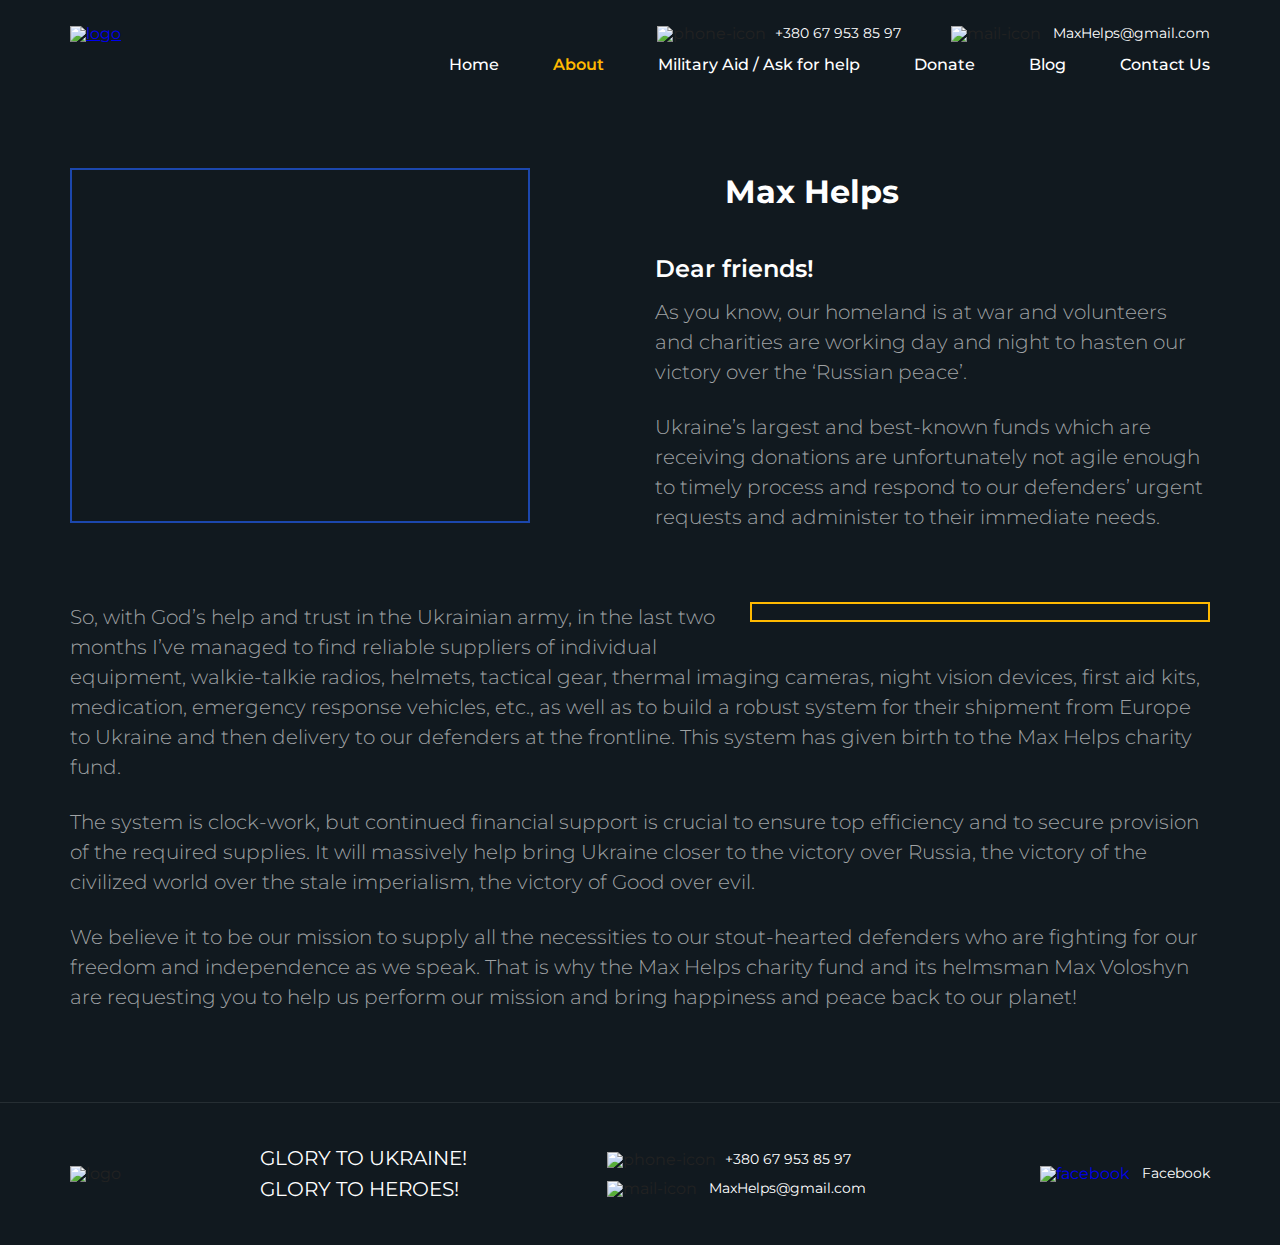
==== about.html @ fae9daec "Initial commit" ====
<!DOCTYPE html>
<html lang="en">
  <head>
    <meta charset="UTF-8" />
    <meta http-equiv="X-UA-Compatible" content="IE=edge" />
    <meta name="viewport" content="width=device-width, initial-scale=1.0" />
    <link rel="stylesheet" href="styles/reset.css" />
    <link rel="stylesheet" href="styles/style.css" />
    <link rel="preconnect" href="https://fonts.googleapis.com" />
    <link rel="preconnect" href="https://fonts.gstatic.com" crossorigin />
    <link
      href="https://fonts.googleapis.com/css2?family=Montserrat:wght@300;400;500;600;700&display=swap"
      rel="stylesheet"
    />
    <link
      rel="apple-touch-icon"
      sizes="180x180"
      href="Images/favicon_package/apple-touch-icon.png"
    />
    <link
      rel="icon"
      type="image/png"
      sizes="32x32"
      href="Images/favicon_package/favicon-32x32.png"
    />
    <link
      rel="icon"
      type="image/png"
      sizes="16x16"
      href="Images/favicon_package/favicon-16x16.png"
    />
    <link rel="manifest" href="Images/favicon_package/site.webmanifest" />
    <link
      rel="mask-icon"
      href="Images/favicon_package/safari-pinned-tab.svg"
      color="#4d96ab"
    />
    <meta name="msapplication-TileColor" content="#2b5797" />
    <meta name="theme-color" content="#ffffff" />
    <title>Max Helps</title>
  </head>
  <body>
    <div class="container">
      <header class="header subpage">
        <a href="./index.html" class="header__logo">
          <img src="Images/logo.png" alt="logo" />
        </a>
        <div class="header__text">
          <div class="header__contacts">
            <div class="phone">
              <img src="Images/icon-phone.svg" alt="phone-icon" />
              <a href="tel:380679538597">+380 67 953 85 97</a>
            </div>
            <div class="mail">
              <img src="Images/icon-mail.svg" alt="mail-icon" />
              <a href="mailto:MaxHelps@gmail.com">MaxHelps@gmail.com</a>
            </div>
          </div>
          <nav class="header__nav">
            <a href="#" class="nav__item">Home</a>
            <a href="#" data-goto=".about" class="nav__item active">About</a>
            <a href="#" data-goto=".help" class="nav__item"
              >Military Aid / Ask for help</a
            >
            <a href="#" data-goto=".donate" class="nav__item">Donate</a>
            <a href="#" data-goto=".blog" class="nav__item">Blog</a>
            <a href="#" class="nav__item">Contact Us</a>
          </nav>
        </div>
        <div class="menu-icon">
          <span></span>
        </div>
      </header>
    </div>
    <section class="section about">
      <div class="container">
        <div class="about__item">
          <div class="about__img first">
            <img src="Images/about-1.png" alt="" />
          </div>
          <div class="about__text">
            <div class="about__title">
              <h3>Max Helps</h3>
            </div>
            <h4>Dear friends!</h4>
            <p>
              As you know, our homeland is at war and volunteers and charities
              are working day and night to hasten our victory over the ‘Russian
              peace’.
            </p>
            <p>
              Ukraine’s largest and best-known funds which are receiving
              donations are unfortunately not agile enough to timely process and
              respond to our defenders’ urgent requests and administer to their
              immediate needs.
            </p>
          </div>
        </div>
      </div>
    </section>
    <section class="section">
      <div class="container">
        <div class="reverse subpage">
          <div class="about__img second reverse">
            <img src="Images/about-2.png" alt="" />
          </div>
          <p >
            So, with God’s help and trust in the Ukrainian army, in the last two
            months I’ve managed to find reliable suppliers of individual
            equipment, walkie-talkie radios, helmets, tactical gear, thermal
            imaging cameras, night vision devices, first aid kits, medication,
            emergency response vehicles, etc., as well as to build a robust
            system for their shipment from Europe to Ukraine and then delivery
            to our defenders at the frontline. This system has given birth to
            the Max Helps charity fund.
          </p>

          <p >
            The system is clock-work, but continued financial support is crucial
            to ensure top efficiency and to secure provision of the required
            supplies. It will massively help bring Ukraine closer to the victory
            over Russia, the victory of the civilized world over the stale
            imperialism, the victory of Good over evil.
          </p>
          <p >
            We believe it to be our mission to supply all the necessities to our
            stout-hearted defenders who are fighting for our freedom and
            independence as we speak. That is why the Max Helps charity fund and
            its helmsman Max Voloshyn are requesting you to help us perform our
            mission and bring happiness and peace back to our planet!
          </p>
        </div>
      </div>
    </section>
    <footer class="footer">
      <div class="container">
        <div class="footer__wrapper">
          <div class="logo">
            <img src="Images/logo.png" alt="logo" />
          </div>
          <div class="greeting">
            Glory to <span>Ukraine</span>! <br />
            Glory to <span>Heroes</span>!
          </div>
          <div class="contacts">
            <div class="phone footer-phone">
              <img src="Images/icon-phone.svg" alt="phone-icon" />
              <a href="tel:380679538597">+380 67 953 85 97</a>
            </div>
            <div class="mail footer-mail">
              <img src="Images/icon-mail.svg" alt="mail-icon" />
              <a href="mailto:MaxHelps@gmail.com">MaxHelps@gmail.com</a>
            </div>
          </div>
          <div class="socials">
            <a
              href="https://www.facebook.com/max.helps/posts/126961626634875"
              target="_blank"
              class="fb"
            >
              <img src="Images/facebook.svg" alt="facebook" />
              <span>Facebook</span>
            </a>
          </div>
        </div>
      </div>
    </footer>
    <script src="scripts/scripts.js" />
  </body>
</html>
---- styles/style.css ----
*,
*::before,
*::after {
  box-sizing: border-box;
}

body {
  background-color: #11191f;
  font-family: "Montserrat", sans-serif;
}

body.lock {
  overflow: hidden;
}

.container {
  width: 100%;
  max-width: 1170px;
  margin: 0 auto;
  padding: 0 15px;
}

.section {
  margin-bottom: 90px;
}

.section-hero {
  width: 100%;
  height: 500px;
}

.section.about {
  margin-bottom: 45px;
}

.header {
  display: flex;
  justify-content: space-between;
  padding: 25px 0;
}

.header.subpage {
  margin-bottom: 70px;
}

.header__logo {
  z-index: 9999;
}

.header__contacts {
  display: flex;
  justify-content: flex-end;
  padding-bottom: 15px;
}

.phone {
  margin-right: 50px;
}

.phone img {
  margin-right: 5px;
}

.phone a {
  text-decoration: none;
  color: #fff;
  font-size: 14px;
  font-weight: 400;
  transition: text-decoration 0.2s linear;
}

.phone a:hover {
  text-decoration: underline;
}

.mail img {
  margin-right: 8px;
}

.mail a {
  text-decoration: none;
  color: #fff;
  font-size: 14px;
  font-weight: 400;
  transition: text-decoration 0.2s linear;
}

.mail a:hover {
  text-decoration: underline;
}

.nav__item {
  margin-right: 50px;
  text-decoration: none;
  color: #fff;
  font-size: 16px;
  font-weight: 500;
  transition: color 0.2s linear;
}

.nav__item:last-child {
  margin-right: 0;
}

.nav__item:hover {
  color: #ffb901;
}

.nav__item.active {
  color: #ffb901;
  font-weight: 600;
}

.menu-icon {
  display: none;
}

.hero__content {
  margin-top: 90px;
  padding-left: 36px;
  position: relative;
}

.hero__content h2 {
  color: #fff;
  font-size: 32px;
  font-weight: 700;
  letter-spacing: 2px;
  line-height: 150%;
  margin-bottom: 10px;
}

.hero__content h2::before {
  content: "";
  width: 6px;
  height: 107%;
  background-color: #0048b4;
  position: absolute;
  top: 0;
  left: 0;
}

.hero__content h2::after {
  content: "";
  width: 6px;
  height: 107%;
  background-color: #ffb901;
  position: absolute;
  top: 0;
  left: 6px;
}

.hero__content p {
  font-weight: 300;
  font-size: 28px;
  line-height: 150%;
  max-width: 520px;
  color: #676c6f;
  margin-bottom: 35px;
}

.hero__content .buttons a:first-child {
  background-color: #ffb901;
  border: none;
  padding: 9px 24px;
  color: #303952;
  text-transform: uppercase;
  font-size: 16px;
  font-weight: 700;
  margin-right: 40px;
  transition: background-color 0.2s linear;
  text-decoration: none;
}

.hero__content .buttons a:first-child:hover {
  background-color: #d29700;
}

.hero__content .buttons a:last-child {
  text-decoration: none;
  font-weight: 700;
  font-size: 16px;
  line-height: 150%;
  color: #ffb901;
  transition: text-decoration 0.2s linear;
}

.hero__content .buttons a:last-child:hover {
  text-decoration: underline;
}

.about__item {
  display: flex;
  justify-content: space-between;
  margin-bottom: 40px;
  min-height: 320px;
}

.about__item:last-child {
  margin-bottom: 0;
}

.about__img {
  width: 100%;
  height: auto;
  max-height: 355px;
  max-width: 460px;
  overflow: hidden;
}

.about__img.first {
  border: 2px solid #1c47ad;
  margin-right: 20px;
}

.about__img img {
  object-position: -13px -2px;
}

.about__img.second {
  border: 2px solid #ffb901;
  margin-left: 20px;
}

.about__text {
  max-width: 555px;
}

.reverse p {
  width: 100%;
  color: #a0a3a5;
  font-weight: 300;
  font-size: 20px;
  line-height: 150%;
  margin-bottom: 25px;
}

.about__img.second.reverse {
  float: right;
  margin-left: 30px;
  margin-bottom: 20px;
}

.about__title {
  display: flex;
  margin-bottom: 35px;
}

.about__title h3 {
  color: #fff;
  font-weight: 700;
  font-size: 32px;
  line-height: 150%;
  margin-left: 70px;
  position: relative;
}

.about__title h3::before {
  content: "";
  width: 72px;
  height: 72px;
  background: url(../Images/about-icon.png);
  background-repeat: no-repeat;
  position: absolute;
  left: -70px;
  top: 0;
}

.about__text h4 {
  color: #fff;
  font-weight: 600;
  font-size: 24px;
  line-height: 150%;
  margin-bottom: 10px;
}

.about__text p {
  color: #a0a3a5;
  font-weight: 300;
  font-size: 20px;
  line-height: 150%;
  margin-bottom: 25px;
}

.reverse {
  margin-bottom: 170px;
}

.reverse.subpage {
  margin-bottom: 0;
}

.reverse a {
  font-weight: 700;
  font-size: 16px;
  line-height: 150%;
  text-decoration: none;
  color: #ffb901;
  position: relative;
}

.reverse a::after {
  content: "";
  width: 20px;
  height: 20px;
  background: url(../Images/arrow.svg);
  background-repeat: no-repeat;
  position: absolute;
  right: -25px;
  top: 0;
}

.about__text a:hover {
  text-decoration: underline;
  cursor: pointer;
}

.help {
  display: flex;
  justify-content: space-between;
}

.help__item {
  width: 47%;
  border: 2px solid #1c47ad;
  padding: 40px;
}

.help__content {
  border: 1px solid #ffb901;
  display: flex;
  flex-direction: column;
  align-items: center;
  justify-content: center;
  padding: 45px;
  height: 280px;
  background-position: -10px 0;
  background-repeat: no-repeat;
}

.help__content h4 {
  font-weight: 700;
  font-size: 23px;
  line-height: 150%;
  min-height: 100px;
  color: #fff;
  text-align: center;
  margin-bottom: 35px;
}

.help__content a {
  font-weight: 700;
  font-size: 16px;
  line-height: 150%;
  padding: 9px 24px;
  color: #303952;
  background-color: #ffb901;
  text-transform: uppercase;
  border: 0;
  transition: background-color 0.2s linear;
  text-decoration: none;
}

.help__content a:hover {
  background-color: #d29700;
}

.donate {
  display: flex;
  flex-direction: column;
  align-items: center;
}

.donate-title {
  max-width: 655px;
  font-weight: 700;
  font-size: 32px;
  line-height: 150%;
  margin-bottom: 45px;
  text-align: center;
  letter-spacing: 0.03em;
  color: #ffffff;
}

.donate__tabs {
  width: 100%;
}

.tabs__body {
  width: 100%;
  padding: 0 45px;
  word-break: break-all;
}

.tabs__items {
  display: flex;
  justify-content: space-around;
  border-bottom: 6px solid #0048b4;
  margin-bottom: 45px;
  flex-wrap: wrap;
  padding-bottom: 8px;
}

.tabs__item {
  text-decoration: none;
  font-weight: 700;
  font-size: 24px;
  text-transform: uppercase;
  color: #ffffff;
  margin-right: 20px;
  transition: color 0.2s linear;
  position: relative;
  margin-left: 8px;
}
.tabs__item span {
  vertical-align: middle;
}
.tabs__item:hover {
  color: #ffb901;
  cursor: pointer;
}

.tabs__item.active {
  color: #ffb901;
}

.tabs__item.active::before {
  content: "";
  background-color: #ffb901;
  height: 6px;
  width: 120px;
  position: absolute;
  left: 0;
  bottom: -20px;
}

.tabs__block {
  display: none;
}

.tabs__block.active {
  display: block;
}

.tabs__block p {
  color: #fff;
  font-weight: 400;
  font-size: 14px;
  line-height: 150%;
  margin-bottom: 25px;
}

.tabs__block strong {
  font-weight: 700;
}

.blog__header {
  display: flex;
  align-items: center;
  justify-content: space-between;
  flex-wrap: wrap;
  margin-bottom: 30px;
}

.blog__item {
  margin-bottom: 25px;
}
/* Donate subpage */
.donate__subpage-title {
  font-weight: 700;
  font-size: 32px;
  line-height: 150%;
  text-align: center;
  color: #ffffff;
  max-width: 750px;
  margin: 0 auto;
}

.donate__subpage-subtitle {
  font-weight: 600;
  font-size: 24px;
  line-height: 120%;
  color: #ffffff;
  margin: 70px 0 30px 0;
}

.donate__item {
  margin-bottom: 50px;
}

.donate__item:last-child {
  margin-bottom: 0;
}

.donate__item-title {
  font-style: normal;
  font-weight: 700;
  font-size: 24px;
  text-transform: uppercase;
  color: #fff;
  margin-bottom: 20px;
}

.donate__item-title span {
  vertical-align: middle;
}

.donate__info {
  word-break: break-all;
}

.donate__info p {
  font-weight: 500;
  font-size: 20px;
  line-height: 120%;
  color: #cfd1d2;
  margin-bottom: 20px;
}

.donate__info p span {
  font-weight: 600;
  font-size: 20px;
  line-height: 120%;
  color: #ffffff;
}

/* Donate subpage */

.blog__header h4 {
  font-weight: 700;
  font-size: 32px;
  line-height: 150%;
  color: #fff;
}

.blog__link {
  background-color: #ffb901;
  padding: 9px 24px;
  transition: background-color 0.2s linear;
}

.blog__link:hover {
  background-color: #d29700;
}

.blog__link a {
  color: #303952;
  font-weight: 700;
  font-size: 16px;
  line-height: 150%;
  text-decoration: none;
}

.blog__news {
  display: flex;
  justify-content: flex-start;
  flex-wrap: wrap;
}

.blog__item {
  width: 33.3%;
  text-decoration: none;
  padding-right: 30px;
}

.blog__item:nth-child(3n) {
  padding-right: -1px;
}

.blog__img {
  height: 230px;
  overflow: hidden;
  border: 2px solid #1c47ad;
}

.blog__img img {
  object-position: -5px 0;
}

.blog__item h5 {
  font-weight: 600;
  font-size: 22px;
  line-height: 130%;
  color: #fff;
  margin-bottom: 16px;
  margin-top: 5px;
}

.blog__item p {
  font-weight: 400;
  font-size: 14px;
  line-height: 150%;
  color: #a0a3a5;
}

/* subpage news */

.news__header {
  display: flex;
  justify-content: space-between;
  margin-bottom: 60px;
}

.news__title {
  font-weight: 600;
  font-size: 32px;
  color: #ffffff;
}

.news__subtitle {
  font-weight: 500;
  font-size: 24px;
  color: #ababb8;
  margin-top: 25px;
}

.news__date {
  font-weight: 400;
  font-size: 18px;
  line-height: 150%;
  color: #a0a3a5;
}

.news__img {
  max-width: 500px;
  height: 320px;
  overflow: hidden;
  border: 2px solid #1c47ad;
  display: inline-block;
  float: left;
  margin-right: 45px;
  margin-bottom: 25px;
}

.news__img img {
  object-position: -5px 0;
}

.news p {
  font-weight: 400;
  font-size: 20px;
  line-height: 150%;
  color: #a0a3a5;
  margin-bottom: 45px;
}

.news__link {
  font-weight: 700;
  font-size: 16px;
  line-height: 150%;
  text-decoration: none;
  color: #ffb901;
  position: relative;
  margin-left: 30px;
}

.news__link::before {
  content: "";
  width: 20px;
  height: 20px;
  background: url(../Images/arrow.svg);
  background-repeat: no-repeat;
  position: absolute;
  left: -20px;
  top: 2px;
  transform: rotate(180deg);
}

.gallery-container {
  margin-bottom: 45px;
  height: 500px;
}

img.img-fluid {
  max-height: 255px;
  opacity: 0;
}

.lg-backdrop {
  background-color: #11191f;
}

.lg-outer .lg-thumb-outer {
  background-color: #11191f;
}

.lg-next,
.lg-prev {
  background: none;
  border-radius: 30px;
  font-size: 30px;
  color: #a0a3a5;
}

.lg-outer .lg-thumb-item.active,
.lg-outer .lg-thumb-item:hover {
  border-color: #1c47ad;
}

.lg-outer .lg-thumb-item {
  border: 2px solid #ffb901;
}

/* subpage news */

.footer {
  border-top: 1px solid #262e33;
  padding: 40px 0;
}

.footer__wrapper {
  display: flex;
  justify-content: space-between;
  align-items: center;
  flex-wrap: wrap;
}

.greeting {
  font-weight: 400;
  font-size: 20px;
  line-height: 155%;
  color: #fff;
  text-transform: uppercase;
}

.greeting p:first-of-type strong {
  color: #ffb901;
  font-weight: 600;
}

.greeting p strong {
  color: #1c47ad;
  font-weight: 600;
}

footer .phone {
  margin-bottom: 12px;
}

.socials a {
  text-decoration: none;
}

.socials img {
  margin-right: 8px;
}

.socials span {
  font-weight: 400;
  font-size: 14px;
  line-height: 120%;
  color: #fff;
}

.socials span:hover {
  text-decoration: underline;
}

/* Contact Us */

form h2 {
  color: #fff;
  font-weight: 600;
  font-size: 24px;
  line-height: 150%;
  margin-bottom: 30px;
}

.form-group {
  margin-bottom: 30px;
}

.form-group .input input,
.form-group .input textarea {
  width: 100%;
  max-width: 700px;
  height: 45px;
  font-family: "Montserrat", sans-serif;
  font-size: 15px;
  background-color: transparent;
  margin-top: 3px;
  border: none;
  border-bottom: 2px solid #ffb901;
  transition: all .2s linear;
  color: #a0a3a5;
}

.form-group .input textarea {
  margin-top: 10px;
}

.form-group .input input:focus,
.form-group .input textarea:focus {
  border: 2px solid #0048b4;
}

.form-group .input textarea::placeholder,
.form-group .input input::placeholder {
  font-family: "Montserrat", sans-serif;
  color: #4b5257;
  font-size: 14px;
}

.control-label {
  text-decoration: none;
  color: #a0a3a5;
  font-size: 16px;
  font-weight: 500;
}

.form-navigation .btn-toolbar .btn-group .btn {
  background-color: #ffb901;
  border: none;
  padding: 10px 35px;
  color: #303952;
  text-transform: uppercase;
  font-size: 16px;
  line-height: 1;
  font-weight: 700;
  margin-right: 40px;
  transition: background-color 0.2s linear;
  text-decoration: none;
}

.form-navigation .btn-toolbar .btn-group .btn:hover {
  background-color: #d29700;
}

/* Contact Us */

@media (max-width: 1060px) {
  .nav__item {
    margin-right: 35px;
  }
  .about__img {
    max-width: 360px;
    max-height: 360px;
  }

  .about__img img {
    object-position: -110px -2px;
  }

  .about__item {
    margin-bottom: 40px;
  }

  .about__text {
    max-width: 600px;
  }

  .about__title {
    display: flex;
    padding-top: 15px;
    margin-bottom: 5px;
  }

  .about__title img {
    max-width: 45px;
    max-height: 39px;
  }

  .about__title h3 {
    font-size: 32px;
    margin-left: 70px;
  }

  .about__text p,
  .reverse p {
    font-size: 17px;
    margin-bottom: 25px;
  }

}

@media (max-width: 940px) {
  .about__item {
    margin-bottom: 15px;
  }
  .about__text {
    max-width: 500px;
  }

  .help__content h4 {
    font-size: 17px;
  }
}

@media (max-width: 860px) {
  .menu-icon {
    z-index: 99999;
    display: block;
    position: relative;
    width: 50px;
    height: 25px;
    cursor: pointer;
  }

  .menu-icon span,
  .menu-icon::before,
  .menu-icon::after {
    left: 0;
    position: absolute;
    height: 10%;
    width: 100%;
    transition: all 0.3s linear;
    background-color: #fff;
  }

  .menu-icon::before,
  .menu-icon::after {
    content: "";
  }

  .menu-icon::before {
    top: 0;
  }

  .menu-icon::after {
    bottom: 0;
  }

  .menu-icon span {
    top: 50%;
    transform: scale(1) translate(0px, -50%);
  }

  .menu-icon.active span {
    transform: scale(0) translate(0px, -50%);
  }

  .menu-icon.active::before {
    top: 50%;
    transform: rotate(-45deg) translate(0px, -50%);
  }
  .menu-icon.active::after {
    bottom: 50%;
    transform: rotate(45deg) translate(0px, 50%);
  }

  .header__text {
    z-index: 10;
    position: absolute;
    top: 0;
    left: -100%;
    width: 100%;
    height: 100%;
    flex-direction: column-reverse;
    justify-content: flex-end;
    padding-left: 30px;
    background: rgba(17, 25, 31, 0.99);
    transition: all 0.3s ease 0s;
    overflow: auto;
  }

  .header__text.active {
    left: 0;
  }

  .header__contacts {
    flex-direction: column;
    padding-bottom: 40px;
    padding-top: 125px;
  }
  .phone {
    margin-bottom: 25px;
  }
  .header__nav {
    display: flex;
    flex-direction: column;
    align-items: flex-start;
    margin-bottom: 35px;
  }
  .nav__item {
    margin-bottom: 35px;
    margin-right: 0;
  }

  .nav__item:last-child {
    margin-right: unset;
  }

  .about__text {
    max-width: 400px;
  }

  .reverse {
    margin-bottom: 85px;
  }

  .help {
    flex-direction: column;
    align-items: center;
  }

  .help__item {
    margin-bottom: 30px;
    width: 70%;
  }

  .help__content {
    padding: 20px;
  }

  .tabs__items {
    border: 0;
  }

  .tabs__item {
    margin-bottom: 20px;
  }

  .tabs__item.active::before {
    bottom: -8px;
    width: 95px;
  }

  .blog__item h5 {
    font-size: 17px;
  }

  .news__header {
    flex-direction: column;
  }

  .news__date {
    margin-top: 20px;
  }

  .news__img {
    width: 100%;
    float: unset;
  }

  .news p {
    font-size: 18px;
    margin-bottom: 25px;
  }

  footer .phone {
    margin-bottom: 10px;
  }
}

@media (max-width: 700px) {
  .section-hero {
    background-position-x: -270px;
  }
  .section {
    margin-bottom: 50px;
  }
  .header.subpage {
    margin-bottom: 30px;
  }
  .about__item {
    flex-direction: column-reverse;
    align-items: center;
  }

  .about__item.reverse {
    flex-direction: column;
    align-items: center;
  }

  .about__img {
    width: 100%;
    height: 340px;
  }

  .about__img.first {
    margin-right: 0;
  }
  .about__img.second {
    margin-left: 0;
    margin-bottom: 20px;
  }

  .about__text {
    max-width: 600px;
  }

  .about__img.second.reverse {
    float: unset;
    margin: 0 auto;
    margin-bottom: 30px;
  }

  .help__item {
    width: 80%;
  }

  .donate-title {
    font-size: 25px;
  }

  .donate__subpage-title {
    font-size: 28px;
  }

  .donate__subpage-subtitle {
    font-size: 22px;
  }

  .donate__info p {
    font-size: 18px;
  }

  .blog__news {
    flex-direction: column;
  }

  .blog__item {
    width: 100%;
    display: flex;
    justify-content: space-around;
    height: auto;
    margin-bottom: 25px;
    width: 100%;
    padding-right: 0px;
  }

  .blog__img {
    width: 95%;
    margin-right: 20px;
    min-width: 200px;
  }

  .blog__text {
    padding-top: 22px;
  }

  .blog__text h5 {
    font-size: 22px;
  }

  .blog__item p {
    font-size: 16px;
  }

  .gallery-container {
    height: 400px;
  }

  .footer__wrapper .logo {
    width: 50%;
    margin-bottom: 20px;
  }

  .greeting {
    margin-bottom: 20px;
  }

  .contacts {
    margin-bottom: 20px;
  }

  .footer-phone {
    margin-bottom: 10px;
  }
}

@media (max-width: 500px) {
  .section {
    margin-bottom: 25px;
  }
  .section-hero {
    background-position-x: -370px;
  }
  .hero__content {
    margin-top: 75px;
  }
  .hero__content h2 {
    font-size: 29px;
  }

  .hero__content p {
    font-size: 17px;
    margin-bottom: 15px;
  }

  .buttons button {
    padding: 7px 20px;
    font-size: 15px;
    margin-right: 20px;
  }

  .buttons a {
    font-size: 15px;
  }

  .about__title h3 {
    font-size: 26;
  }

  .about__text h4 {
    font-size: 20px;
  }

  .about__text p,
  .reverse p {
    font-size: 16px;
    margin-bottom: 10px;
  }

  
  .about-subpage {
    font-size: 16px;
    margin-bottom: 10px;
  }
  .help__item {
    height: unset;
    padding: 25px;
  }

  .help__content {
    height: 200px;
    padding: 20px;
  }
  .help__content button {
    font-size: 14px;
    padding: 6px 18px;
  }
  .help__content h4 {
    font-size: 14px;
  }
  .tabs__body {
    padding: 0 10px;
  }
  .donate__subpage-title {
    font-size: 26px;
  }

  .donate__subpage-subtitle {
    font-size: 20px;
    margin-top: 30px;
  }
  .donate__info p {
    font-size: 16px;
  }

  .blog__text {
    padding-top: 5px;
  }
  .blog__header h4 {
    font-size: 25px;
  }
  .blog__text h5 {
    font-size: 20px;
    margin-bottom: 6px;
  }
  .blog__item p {
    font-size: 14px;
  }
  .blog__link {
    padding: 8px 22px;
  }
  .blog__link a {
    font-size: 14px;
  }
  .gallery-container {
    height: 300px;
  }
  .footer {
    padding: 15px;
  }
}

@media (max-width: 400px) {
  .help__content h4 {
    font-size: 12px;
    margin-bottom: 20px;
  }
  .help__content button {
    font-size: 12px;
    padding: 7px 15px;
  }
  .blog__item {
    flex-direction: column;
    margin-bottom: 30px;
  }

  .blog__img {
    margin-right: 0;
  }
  .gallery-container {
    height: 300px;
  }
}

@media (max-width: 330px) {
  .help__content button {
    font-size: 10px;
  }
}

@media (max-height: 510px) {
  .header__logo {
    z-index: 1;
  }

  .header__contacts {
    padding-top: 15px;
  }
}
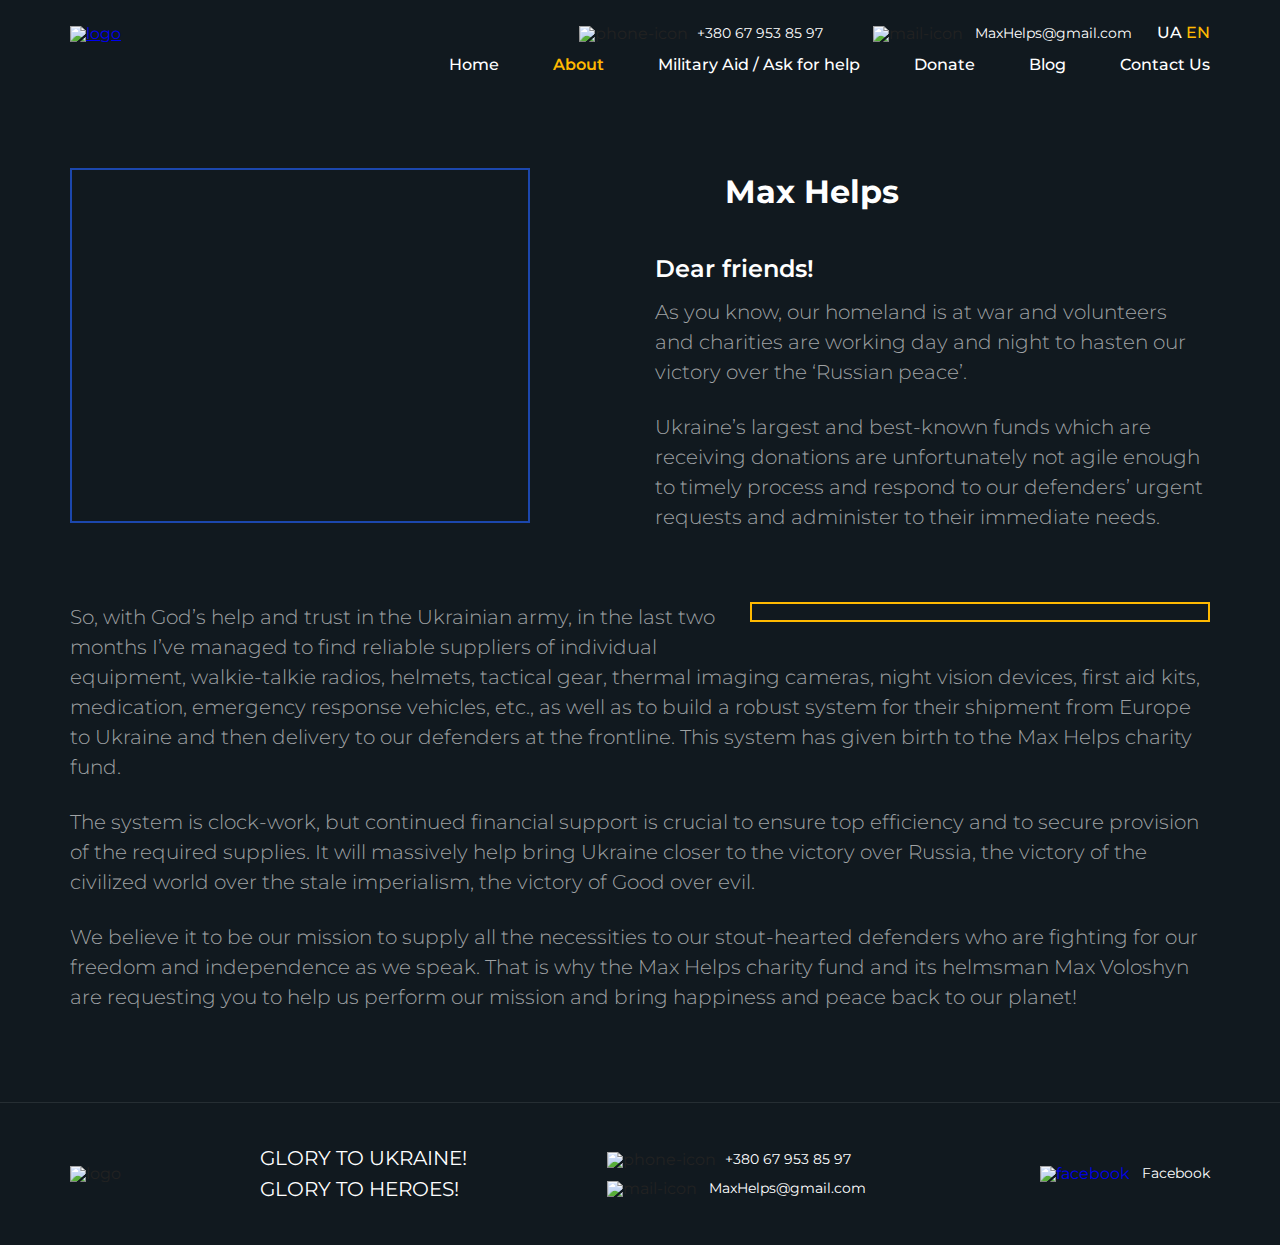
==== commit 361f60d4: "Added language switcher" ====
--- a/about.html
+++ b/about.html
@@ -55,6 +55,10 @@
               <img src="Images/icon-mail.svg" alt="mail-icon" />
               <a href="mailto:MaxHelps@gmail.com">MaxHelps@gmail.com</a>
             </div>
+            <div class="switcher-leng">
+              <a href="#">ua</a>
+              <a href="#" class="active">en</a>
+            </div>
           </div>
           <nav class="header__nav">
             <a href="#" class="nav__item">Home</a>
@@ -104,7 +108,7 @@
           <div class="about__img second reverse">
             <img src="Images/about-2.png" alt="" />
           </div>
-          <p >
+          <p>
             So, with God’s help and trust in the Ukrainian army, in the last two
             months I’ve managed to find reliable suppliers of individual
             equipment, walkie-talkie radios, helmets, tactical gear, thermal
@@ -115,14 +119,14 @@
             the Max Helps charity fund.
           </p>
 
-          <p >
+          <p>
             The system is clock-work, but continued financial support is crucial
             to ensure top efficiency and to secure provision of the required
             supplies. It will massively help bring Ukraine closer to the victory
             over Russia, the victory of the civilized world over the stale
             imperialism, the victory of Good over evil.
           </p>
-          <p >
+          <p>
             We believe it to be our mission to supply all the necessities to our
             stout-hearted defenders who are fighting for our freedom and
             independence as we speak. That is why the Max Helps charity fund and
--- a/styles/style.css
+++ b/styles/style.css
@@ -87,6 +87,22 @@
 
 .mail a:hover {
   text-decoration: underline;
+}
+
+.switcher-leng {
+  margin-left: 25px;
+}
+
+.switcher-leng a {
+  text-decoration: none;
+  text-transform: uppercase;
+  color: #fff;
+  font-size: 16px;
+  font-weight: 500;
+}
+
+.switcher-leng a.active {
+  color: #ffb901;
 }
 
 .nav__item {
@@ -527,8 +543,8 @@
 /* Donate subpage */
 
 .blog__header h4 {
-  font-weight: 700;
-  font-size: 32px;
+  font-weight: 600;
+  font-size: 27px;
   line-height: 150%;
   color: #fff;
 }
@@ -781,7 +797,7 @@
   margin-top: 3px;
   border: none;
   border-bottom: 2px solid #ffb901;
-  transition: all .2s linear;
+  transition: all 0.2s linear;
   color: #a0a3a5;
 }
 
@@ -870,7 +886,6 @@
     font-size: 17px;
     margin-bottom: 25px;
   }
-
 }
 
 @media (max-width: 940px) {
@@ -965,6 +980,10 @@
   .phone {
     margin-bottom: 25px;
   }
+  .switcher-leng {
+    margin-left: 0;
+    margin-top: 35px;
+  }
   .header__nav {
     display: flex;
     flex-direction: column;
@@ -1202,7 +1221,6 @@
     margin-bottom: 10px;
   }
 
-  
   .about-subpage {
     font-size: 16px;
     margin-bottom: 10px;
@@ -1285,6 +1303,9 @@
   .gallery-container {
     height: 300px;
   }
+  img.img-fluid {
+    max-height: 60px;
+  }
 }
 
 @media (max-width: 330px) {
